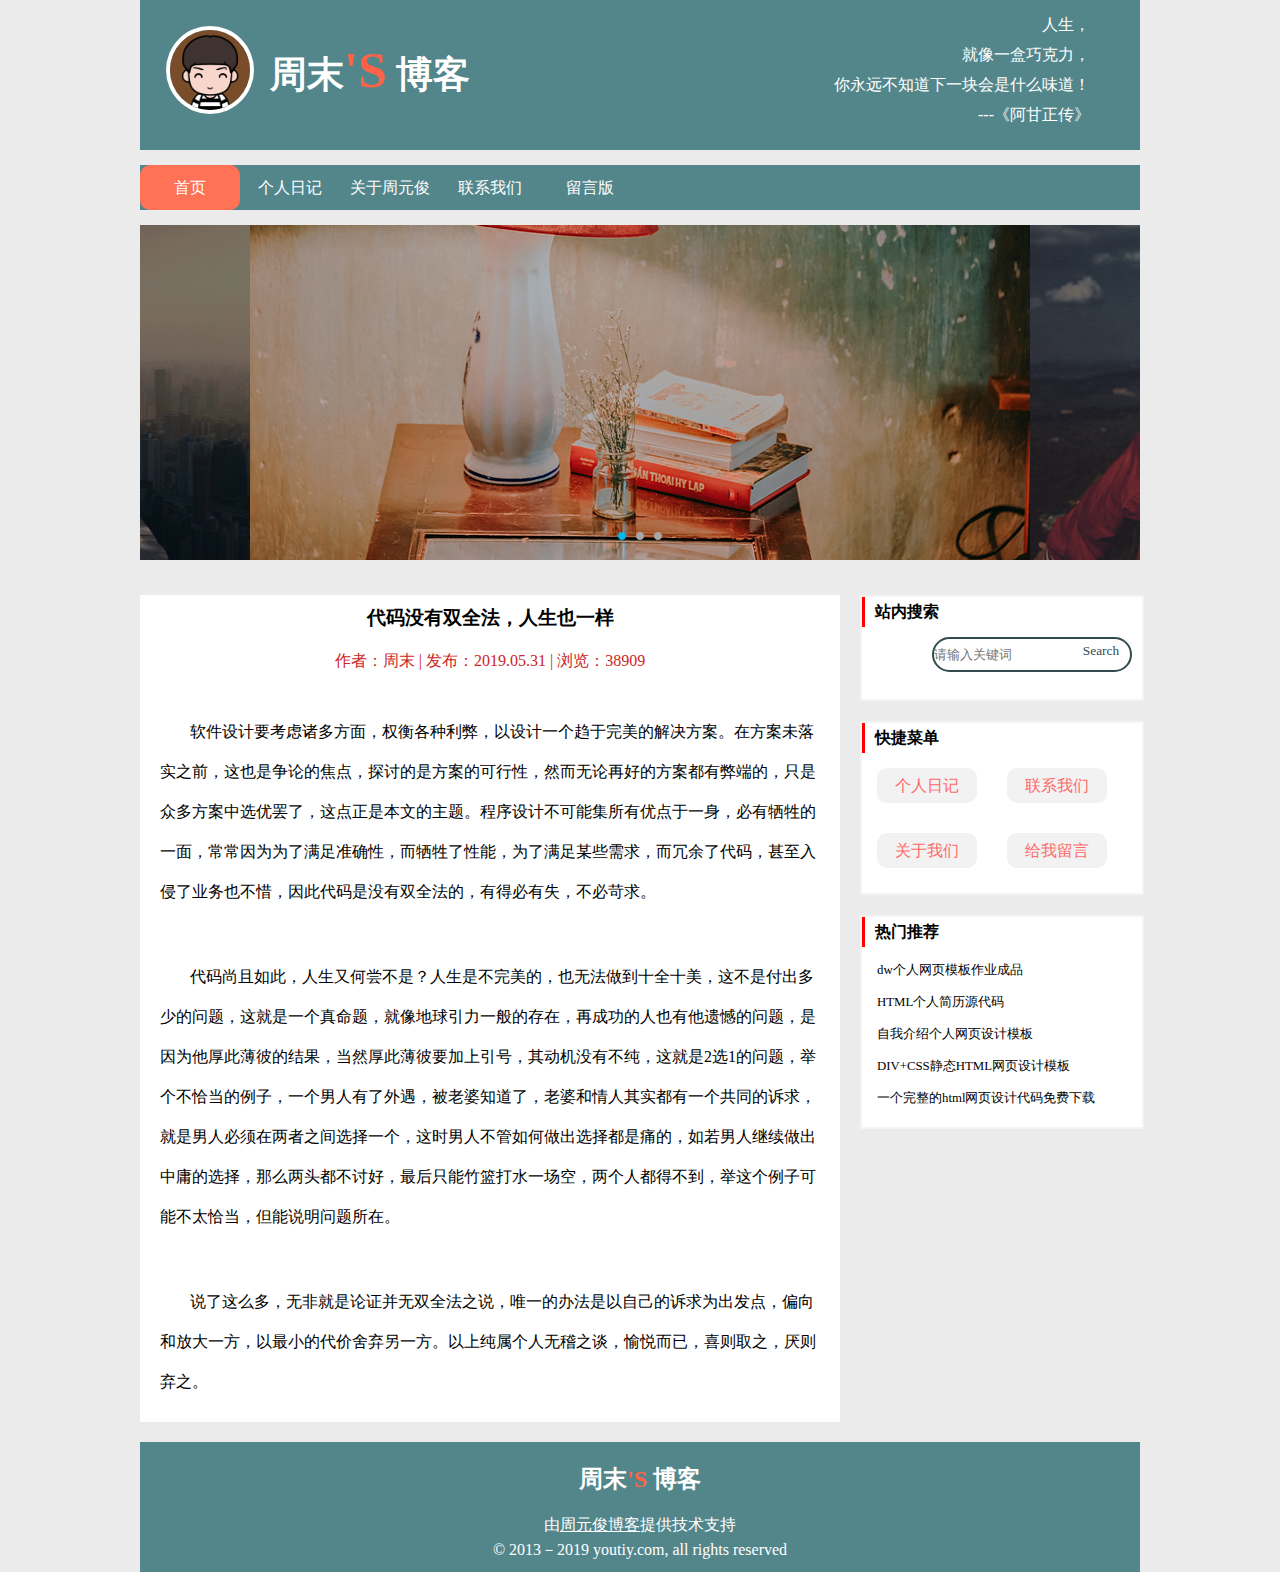
==== detail.html @ d8718f7a "html源码" ====
﻿<html>
	<head>
		<title>周末博客</title>
		<link rel="shortcut icon" href="images/ico.jpg"/>
		<link href="css/style.css?v=2" rel="stylesheet" type="text/css" media="all">
		<link rel="stylesheet" href="css/animate.min.css">
		<script src="js/wow.min.js"></script>
		<script>
		if (!(/msie [6|7|8|9]/i.test(navigator.userAgent))){
			new WOW().init();
		};
		</script>
	</head>
	<body>
		<header>
			<div class="logo">
				<img src="images/head.png" class="xwcms" onmouseover="this.src='images/head.jpg'" onmouseout="this.src='images/head.png'"/>
				<div class="logo-text">周末<span style="color:#FF6347;font-size:1.4em;">'S</span> 博客</div>
			</div>
			<div class="right-block">
				<div class="wow pulse bg-yellow" data-wow-delay="0.1s">人生，</div>
				<div class="wow rollIn bg-red" data-wow-iteration="1" data-wow-duration="0.5s">就像一盒巧克力，</div>
				<div class="wow bounceInRight bg-blue">你永远不知道下一块会是什么味道！</div>
				<div class="wow bounceInRight bg-blue">---《阿甘正传》</div>
			</div>
		</header>
		<div class="clear">
		</div>
		<nav id="nav" class="nav-wrap">
			<ul class="clearfix">
				<li class="menuactive">
					<a href="http://www.youtiy.com">
						首页
					</a>
				</li>
			
				<li>
					<a href="http://www.youtiy.com">
					   个人日记
					</a>
				</li>
			
				<li>
					<a href="http://www.youtiy.com">
					   关于周元俊
					</a>
				</li>
				
				<li>
					<a href="http://www.youtiy.com">
					   联系我们
					</a>
				</li>
				
				<li id="navEnd">
					<a href="http://www.youtiy.com">
						留言版
					</a>
				</li>   
			</ul>                 
		</nav>
		
		<section class="banner">
			<div class="youtiy_slider">
			  <div class="bd">
				<ul>
				  <li><a target="_blank" href="http://www.youtiy.com"><img src="plugin/SuperSlide/images/1.jpg" /></a></li>
				  <li><a target="_blank" href="http://www.youtiy.com"><img src="plugin/SuperSlide/images/2.jpg" /></a></li>
				  <li><a target="_blank" href="http://www.youtiy.com"><img src="plugin/SuperSlide/images/3.jpg" /></a></li>
				</ul>
			  </div>
			  <div class="hd">
				<ul>
				</ul>
			  </div>
			  <div class="pnBtn prev"><span class="blackBg"></span> <a class="arrow" href="javascript:void(0)"></a></div>
			  <div class="pnBtn next"><span class="blackBg"></span> <a class="arrow" href="javascript:void(0)"></a></div>
			</div>
		</section>
		
		<section class="container-content">
			<div class="article-content">
				<h3>代码没有双全法，人生也一样</h3>
				<div class="tt">
					<label>作者：周末</label> | <label>发布：2019.05.31</label> | <label>浏览：38909</label>
				</div>
				<div class="content">
					<p> 软件设计要考虑诸多方面，权衡各种利弊，以设计一个趋于完美的解决方案。在方案未落实之前，这也是争论的焦点，探讨的是方案的可行性，然而无论再好的方案都有弊端的，只是众多方案中选优罢了，这点正是本文的主题。程序设计不可能集所有优点于一身，必有牺牲的一面，常常因为为了满足准确性，而牺牲了性能，为了满足某些需求，而冗余了代码，甚至入侵了业务也不惜，因此代码是没有双全法的，有得必有失，不必苛求。
					</p>
					<p>代码尚且如此，人生又何尝不是？人生是不完美的，也无法做到十全十美，这不是付出多少的问题，这就是一个真命题，就像地球引力一般的存在，再成功的人也有他遗憾的问题，是因为他厚此薄彼的结果，当然厚此薄彼要加上引号，其动机没有不纯，这就是2选1的问题，举个不恰当的例子，一个男人有了外遇，被老婆知道了，老婆和情人其实都有一个共同的诉求，就是男人必须在两者之间选择一个，这时男人不管如何做出选择都是痛的，如若男人继续做出中庸的选择，那么两头都不讨好，最后只能竹篮打水一场空，两个人都得不到，举这个例子可能不太恰当，但能说明问题所在。</p>
					<p> 说了这么多，无非就是论证并无双全法之说，唯一的办法是以自己的诉求为出发点，偏向和放大一方，以最小的代价舍弃另一方。以上纯属个人无稽之谈，愉悦而已，喜则取之，厌则弃之。
					</p>
				</div>
			</div>
			
			<div class="right-fun">
				<div class="model">
					<div class="title">站内搜索</div>
					<div class="content">
						    <div class="bar7">
								<form>
									<input type="text" placeholder="请输入关键词" name="crid">
									<button type="submit"></button>
								</form>
							</div>
					</div>
				</div>
				
				<div class="model">
					<div class="title">快捷菜单</div>
					<div class="menu">
						 <span><a href="http://www.youtiy.com">个人日记</a></span> <span><a href="http://www.youtiy.com">联系我们</a></span> <span><a href="http://www.youtiy.com">关于我们</a></span> <span><a href="http://www.youtiy.com">给我留言</a></span>
					</div>
				</div>
				
				<div class="model recommend">
					<div class="title">热门推荐</div>
					<div class="content">
						<p>
							<a href="http://www.youtiy.com/detail_317.html">dw个人网页模板作业成品</a>
						</p>
						<p>
							<a href="http://www.youtiy.com/detail_382.html">HTML个人简历源代码</a>
						</p>
						<p>
							<a href="http://www.youtiy.com/detail_381.html">自我介绍个人网页设计模板</a>
						</p>
						<p>
							<a href="http://www.youtiy.com/detail_379.html">DIV+CSS静态HTML网页设计模板</a>
						</p>
						<p>
							<a href="http://www.youtiy.com/detail_377.html">一个完整的html网页设计代码免费下载</a>
						</p>
					</div>
				</div>
			</div>
		</section>

		<div class="clear">
		</div>	
		
		<footer class="footer">
			<div class="footer_content">
				<h2>周末<span style="color:#FF6347;">'S</span> 博客</h2>
				<p>由<a href="http://www.youtiy.com" target="_blank" style="color:white;text-decoration:underline;">周元俊博客</a>提供技术支持</p>
				<p>© 2013－2019 youtiy.com, all rights reserved</p>
			</div>
		</footer>
		

		<script src="plugin/SuperSlide/js/jquery.min.js"></script>
		<!-- <script src="js/jquery-1.12.4.min.js"></script> -->
		<script src="plugin/SuperSlide/js/superslide.2.1.js"></script>
		<script type="text/javascript">
		jQuery(".youtiy_slider .bd li").first().before( jQuery(".youtiy_slider .bd li").last() );
		jQuery(".youtiy_slider").hover(function(){
			 jQuery(this).find(".arrow").stop(true,true).fadeIn(300) 
			 },function(){ 
				jQuery(this).find(".arrow").fadeOut(300) });				
			 jQuery(".youtiy_slider").slide(
				{ titCell:".hd ul", mainCell:".bd ul", effect:"leftLoop",autoPlay:true, vis:3,autoPage:true, trigger:"mouseover"}
			);
			
			
		$(document).ready(function(e) {	
			var offset = 890;
			$(window).on('scroll', function(){
				if($(this).scrollTop() > offset ) {
					$('.recommend').css('position','fixed');
					$('.recommend').css('top','0px');
				} 
				else {
					$('.recommend').css('position','');
				}
			});
		});
		</script>
	</body>
</html>
---- css/style.css ----
﻿@charset "utf-8";
*{
	font-family: 思源黑体 CN;
	margin:0px;
	padding:0px;
}

body{
	overflow-x:hidden;
}

a:link {
	color:black;
	text-decoration:none;
}

a:visited {
	color:black;
	text-decoration:none;
}
	
a:hover {
	color:black;
	text-decoration:none;
	}
	
a:active {
	color:black;
	text-decoration:none;
}

/***鼠标悬浮图片旋转360度 begin***/
.xwcms {    
            margin: 30 auto;
            -webkit-border-radius: 110px;
            border-radius: 110px;
            -webkit-transition: -webkit-transform 0.4s ease-out;
            -moz-transition: -moz-transform 0.4s ease-out;
            -o-transition: -o-transform 0.4s ease-out;
            -ms-transition: -ms-transform 0.4s ease-out;
			width:80px;
			height:80px;
			box-shadow:0 0 0 4px #fff;
			float:left;
			margin-left:30px;
       }
.xwcms:hover {
            -webkit-transform: rotateZ(360deg);
            -moz-transform: rotateZ(360deg);
            -o-transform: rotateZ(360deg);
            -ms-transform: rotateZ(360deg);
            transform: rotateZ(360deg);
        }
/***鼠标悬浮图片旋转360度 begin***/


/***鼠标悬浮图片旋转360度 begin***/
.xwcms2 {    
			 margin: 10 auto;
            -webkit-border-radius: 110px;
            border-radius: 110px;
            -webkit-transition: -webkit-transform 0.4s ease-out;
            -moz-transition: -moz-transform 0.4s ease-out;
            -o-transition: -o-transform 0.4s ease-out;
            -ms-transition: -ms-transform 0.4s ease-out;
			width:30px;
			height:30px;
			box-shadow:0 0 0 2px #fff;
			float:left;
			margin-left:5px;
       }
/***鼠标悬浮图片旋转360度 begin***/

body{
	background:#EBEBEB;
}

header{
	width:1000px;
	height:150px;
	background:#53868B;
	margin:0px auto;
}

header .logo{
	float:left;
	height:100%;
	width:50%;
	line-height:140px;
	font-size:2.3em;
	color:white;
	font-weight:800;
}

header .logo .logo-text{
	margin-left:20px;
	float:left;
}

header .right-block{
	height:100%;
	width:50%;
	float:right;
	line-height:30px;
	padding-top:10px;
}

header .right-block div{
	width:90%;
	text-align:right;
	margin-right:50px;
	color:white;
}

.clear{
	clear:both;
}

nav{
	width:1000px;
	height:45px;
	margin:5px auto;	
	background-color:#53868B;
	
}

nav ul{
	margin: 0px; /* 与外界元素的距离为0 */
    padding: 0px; /* 与内部元素的距离为0 */
}

nav ul li{
	 list-style-type:none;
	 float:left; /* 向左漂移，将竖排变为横排 */
	 color:white;
	 height:45px;
	 width:100px;
	 text-align:center;
	 line-height:45px;
}

nav ul li a,nav ul li a:visited,nav ul li a:link{
	color:white;
}

nav ul li:hover{
	background:#FF7256;
	border-radius: 10px 10px 10px 10px;
}

.menuactive{
	background:#FF7256;
	border-radius: 10px 10px 10px 10px;
}



/*banner*/
.youtiy_slider {
	width:1000px;
	min-width:980px;
	height:335px;
	position:relative;
	overflow:hidden;
	background:#fff;
	text-align:center;
	margin:15px auto;
}
.youtiy_slider .bd {
	width:980px;
	position:absolute;
	left:50%;
	margin-left:-490px
}
.youtiy_slider .bd li {
	width:780px;
	overflow:hidden;
}
.youtiy_slider .bd li img {
	display:block;
	width:780px;
	height:335px;
}
.youtiy_slider .tempWrap {
	overflow:visible !important
}
.youtiy_slider .tempWrap ul {
	margin-left:-680px !important;
}
.youtiy_slider .hd {
	position:absolute;
	width:100%;
	left:0;
	z-index:1;
	height:8px;
	bottom:20px;
	text-align:center;
}
.youtiy_slider .hd li {
	display:inline-block;
	*display:inline;
	zoom:1;
	width:8px;
	height:8px;
	line-height:99px;
	overflow:hidden;
	background:url(../plugin/SuperSlide/images/slider-btn.png) 0 -10px no-repeat;
	margin:0 5px;
	cursor:pointer;
}
.youtiy_slider .hd li.on {
	background-position:0 0;
}
.youtiy_slider .pnBtn {
	position:absolute;
	z-index:1;
	top:0;
	width:100%;
	height:335px;
	cursor:pointer;
}
.youtiy_slider .prev {
	left:-50%;
	margin-left:-390px;
}
.youtiy_slider .next {
	left:50%;
	margin-left:390px;
}
.youtiy_slider .pnBtn .blackBg {
	display:block;
	position:absolute;
	left:0;
	top:0;
	width:100%;
	height:335px;
	background:#000;
	filter:alpha(opacity=50);
	opacity:0.5;
}
.youtiy_slider .pnBtn .arrow {
	display:none;
	position:absolute;
	top:0;
	z-index:1;
	width:60px;
	height:335px;
}
.youtiy_slider .pnBtn .arrow:hover {
	filter:alpha(opacity=60);
	opacity:0.6;
}
.youtiy_slider .prev .arrow {
	right:0;
	background:url(../plugin/SuperSlide/images/slider-arrow.png) -120px 0 no-repeat;
}
.youtiy_slider .next .arrow {
	left:0;
	background:url(../plugin/SuperSlide/images/slider-arrow.png) 0 0 no-repeat;
}



.container-content{
	width:1000px;
	margin:0px auto;
}

.container-content .article-list{
	width:700px;
	float:left;
}

.container-content .article-list .item{
	width:100%;
	height:200px;
	background:white;
	/*-webkit-border-radius: 10px;
     border-radius: 10px;*/
	 margin-top:20px;
	 border:2px solid #F4F4F4;
	 overflow:hidden;
}

.container-content .article-list .item .art-img{
	float:left;
	width:40%;
	overflow:hidden;
}

.container-content .article-list .item .art-img img{
	width:98%;
	margin:0px auto;
	margin-left:10px;
	margin-top:10px;
	margin-bottom:10px;
	max-height:180px;
}

.container-content .article-list .item .title{
	float:left;
	font-size:1.5em;
	padding-left:15px;
	padding-top:8px;
	color:#7A7A7A;
}

.container-content .article-list .item .base-info{
	float:left;
	width:60%;
	height:50px;
}

.container-content .article-list .item .base-info ul li{
	 list-style-type:none;
	 float:left; /* 向左漂移，将竖排变为横排 */
	 color:black;
	 height:60px;
	 text-align:left;
	 line-height:50px;
	 margin-left:10px;
	 font-size:.1em;
	 color:#696969;
	 
}


.container-content .article-list .item .desc{
	float:left;
	width:60%;
	overflow:hidden;
	box-sizing: border-box;/*不让padding影响元素的宽度*/
	padding:15px;
	font-size:.1.2em;
	line-height:30px;
	color:#696969;
	text-indent:30px;
	margin-top:-15px;
}

/*右侧区域*/
.right-fun{
	width:280px;
	float:right;
}

.right-fun .model{
	width:100%;
	border:2px solid #F4F4F4;
	margin-top:20px;
	background:white;
}

.right-fun .model .title{
	border-left:3px solid red;
	height:30px;
	padding-left:10px;
	box-sizing: border-box;/*不让padding影响元素的宽度*/
	font-weight:800;
	line-height:30px;
}

.right-fun .model .content{
	width:100%;
	margin-bottom:20px;
}

.right-fun .model .content p{
	margin:15px;
	font-size:.8em;
	
	-moz-transition:all .5s linear .1s;  
	  -webkit-transition:all .5s linear .1s;  
	  -o-transition:all .5s linear .1s;  
	  -ms-transition:all .5s linear .1s;  
	  transition:all .5s linear .1s;  


}

.right-fun .model .content p:hover{
	padding-left:20px;
}

.right-fun .model .menu{
	width:100%;
	height:140px;
}

.right-fun .model .menu span{
	display:block;
	width:100px;
	height:35px;
	background:#F2F2F2;
	float:left;
	margin:15px;
	line-height:35px;
	-webkit-border-radius: 10px;
    border-radius: 10px;
	color:#FF6A6A;
	text-align:center;
	
	-webkit-transition: -webkit-transform 0.4s ease-out;
	-moz-transition: -moz-transform 0.4s ease-out;
	-o-transition: -o-transform 0.4s ease-out;
	-ms-transition: -ms-transform 0.4s ease-out;
}

.right-fun .model .menu span:hover {
	-webkit-transform: rotateZ(360deg);
	-moz-transform: rotateZ(360deg);
	-o-transform: rotateZ(360deg);
	-ms-transform: rotateZ(360deg);
	transform: rotateZ(360deg);
}

.right-fun .model .menu span a,.right-fun .model .menu span a:visited,.right-fun .model .menu span a:link{
	color:#FF6A6A;
}

.right-fun .recommend{
	width:280px;
}

/*搜索框7*/  
form {
	position:relative;
	margin:0 auto;
} 
button {
	border:none;
	outline:none;
}
button {
	height:42px;
	width:42px;
	cursor:pointer;
	position:absolute;
}
.bar7 form {
	height:52px;
	padding-right:10px;
}
.bar7 input {
	width:200px;
	border-radius:42px;
	border:2px solid #324B4E;
	background:white;
	transition:.3s linear;
	float:right;
	height:35px;
	margin-top:10px;
	outline:none;
}
.bar7 input:focus {
	width:250px;
}
.bar7 button {
	background:none;
	top:3px;
	right:20px;
}
.bar7 button:before {
	content:"Search";
	font-family:FontAwesome;
	color:#324b4e;
}

/*footer*/
footer{
	width:1000px;
	background:#53868B;
	display:block;
	margin:0px auto;
	overflow:hidden;
	text-align:center;
	color:white;
	margin-top:20px;
}

footer .footer_content{
	margin:10px;
	line-height:25px;
}

footer .footer_content h2{
	margin-top:25px;
}

footer .footer_content p:nth-child(2){
	margin-top:20px;
}



/*article-content*/
.article-content{
	width:700px;
	float:left;
	margin-top:20px;
	text-align:center;
	background:white;
}

.article-content h3{
	margin-top:10px;
}

.article-content .tt{
	margin-top:20px;
	color:#CD2626;
}

.article-content .content{
	margin-top:20px;
}

.article-content .content p{
	margin-top:5px;
	text-align:left;
	padding:20px;
	text-indent:30px;
	line-height:40px;
}
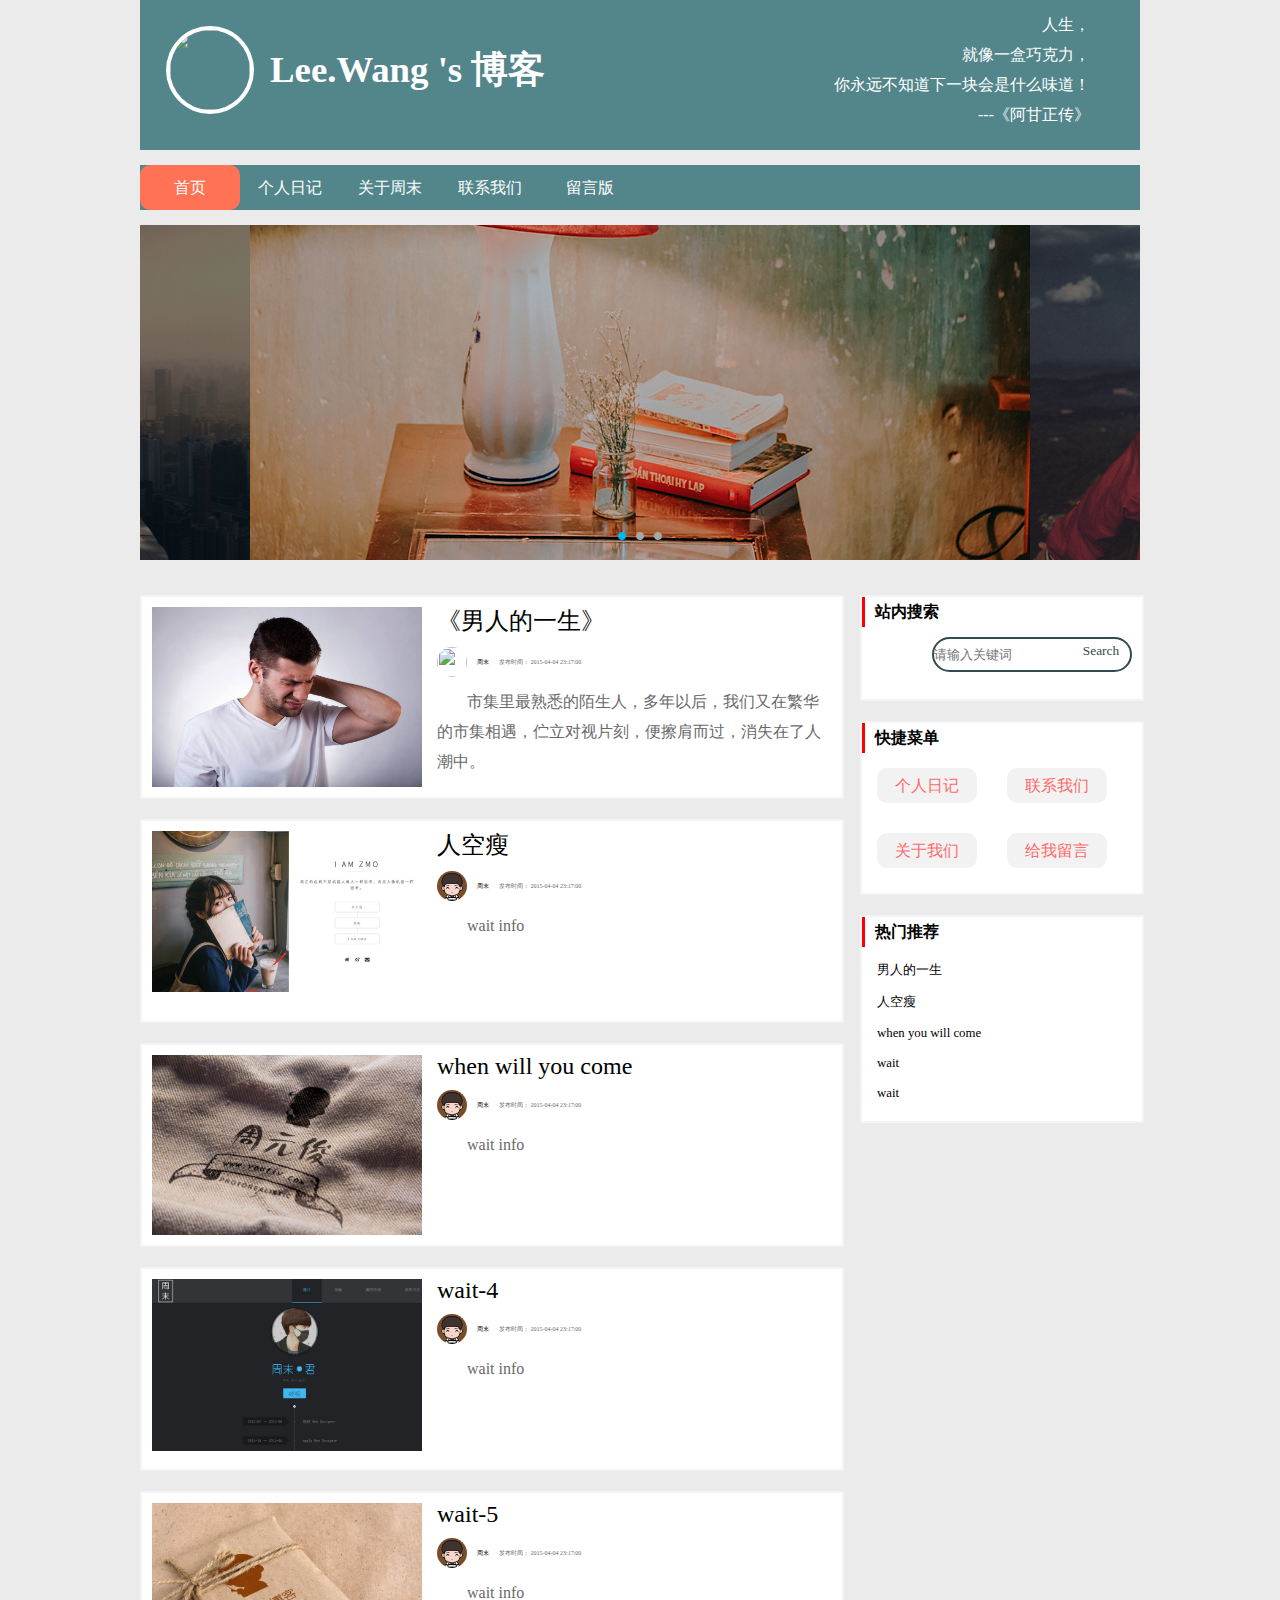
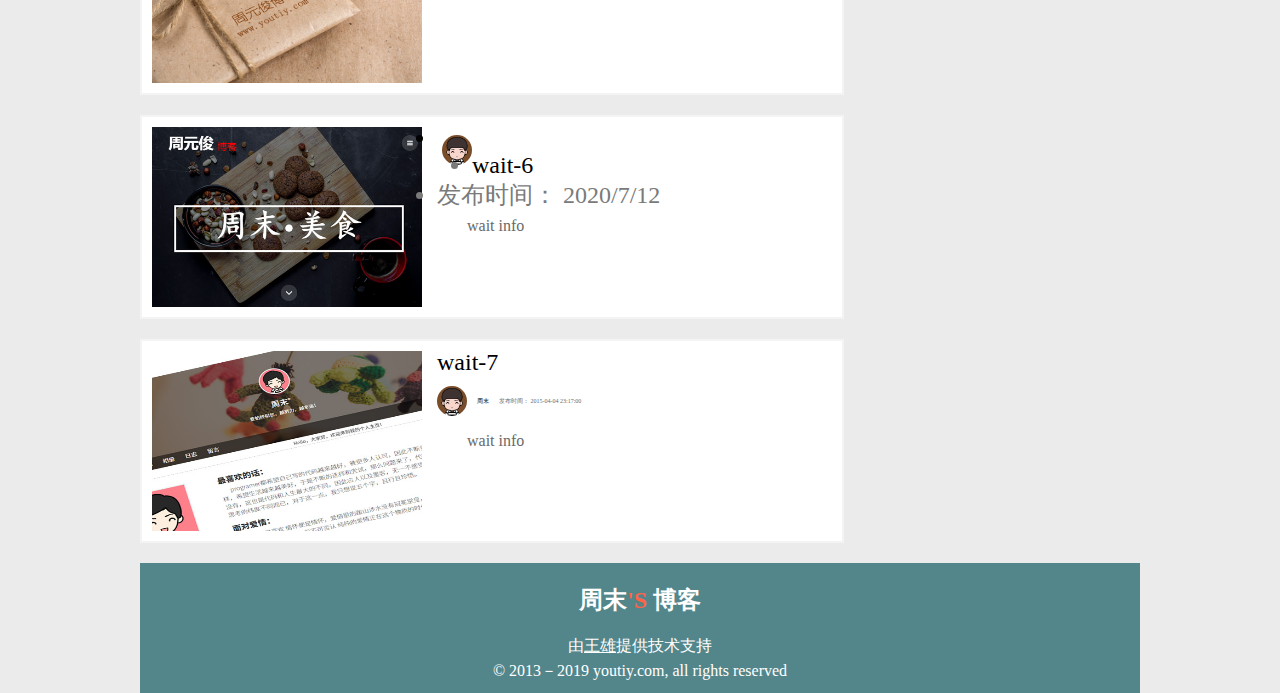
==== commit b105473e: "change detail.html" ====
--- a/detail.html
+++ b/detail.html
@@ -1,6 +1,6 @@
 ﻿<html>
 	<head>
-		<title>周末博客</title>
+		<title>leesin</title>
 		<link rel="shortcut icon" href="images/ico.jpg"/>
 		<link href="css/style.css?v=2" rel="stylesheet" type="text/css" media="all">
 		<link rel="stylesheet" href="css/animate.min.css">
@@ -14,8 +14,8 @@
 	<body>
 		<header>
 			<div class="logo">
-				<img src="images/head.png" class="xwcms" onmouseover="this.src='images/head.jpg'" onmouseout="this.src='images/head.png'"/>
-				<div class="logo-text">周末<span style="color:#FF6347;font-size:1.4em;">'S</span> 博客</div>
+				<img src="images/my-1.jpg" class="xwcms" onmouseover="this.src='images/head.jpg'" onmouseout="this.src='images/head.png'"/>
+				<div class="logo-text">Lee.Wang	's</span> 博客</div>
 			</div>
 			<div class="right-block">
 				<div class="wow pulse bg-yellow" data-wow-delay="0.1s">人生，</div>
@@ -35,25 +35,25 @@
 				</li>
 			
 				<li>
-					<a href="http://www.youtiy.com">
+					<a href="https://weibo.com/u/5391182376">
 					   个人日记
 					</a>
 				</li>
 			
 				<li>
-					<a href="http://www.youtiy.com">
-					   关于周元俊
+					<a href="http://www.baidu.com">
+					   关于周末
 					</a>
 				</li>
 				
 				<li>
-					<a href="http://www.youtiy.com">
+					<a href="http://www.baidu.com">
 					   联系我们
 					</a>
 				</li>
 				
 				<li id="navEnd">
-					<a href="http://www.youtiy.com">
+					<a href="http://www.baidu.com">
 						留言版
 					</a>
 				</li>   
@@ -64,9 +64,9 @@
 			<div class="youtiy_slider">
 			  <div class="bd">
 				<ul>
-				  <li><a target="_blank" href="http://www.youtiy.com"><img src="plugin/SuperSlide/images/1.jpg" /></a></li>
-				  <li><a target="_blank" href="http://www.youtiy.com"><img src="plugin/SuperSlide/images/2.jpg" /></a></li>
-				  <li><a target="_blank" href="http://www.youtiy.com"><img src="plugin/SuperSlide/images/3.jpg" /></a></li>
+				  <li><a target="_blank" href="http://www.baidu.com"><img src="plugin/SuperSlide/images/1.jpg" /></a></li>
+				  <li><a target="_blank" href="http://www.baidu.com"><img src="plugin/SuperSlide/images/2.jpg" /></a></li>
+				  <li><a target="_blank" href="http://www.baidu.com"><img src="plugin/SuperSlide/images/3.jpg" /></a></li>
 				</ul>
 			  </div>
 			  <div class="hd">
@@ -79,17 +79,184 @@
 		</section>
 		
 		<section class="container-content">
-			<div class="article-content">
-				<h3>代码没有双全法，人生也一样</h3>
-				<div class="tt">
-					<label>作者：周末</label> | <label>发布：2019.05.31</label> | <label>浏览：38909</label>
-				</div>
-				<div class="content">
-					<p> 软件设计要考虑诸多方面，权衡各种利弊，以设计一个趋于完美的解决方案。在方案未落实之前，这也是争论的焦点，探讨的是方案的可行性，然而无论再好的方案都有弊端的，只是众多方案中选优罢了，这点正是本文的主题。程序设计不可能集所有优点于一身，必有牺牲的一面，常常因为为了满足准确性，而牺牲了性能，为了满足某些需求，而冗余了代码，甚至入侵了业务也不惜，因此代码是没有双全法的，有得必有失，不必苛求。
-					</p>
-					<p>代码尚且如此，人生又何尝不是？人生是不完美的，也无法做到十全十美，这不是付出多少的问题，这就是一个真命题，就像地球引力一般的存在，再成功的人也有他遗憾的问题，是因为他厚此薄彼的结果，当然厚此薄彼要加上引号，其动机没有不纯，这就是2选1的问题，举个不恰当的例子，一个男人有了外遇，被老婆知道了，老婆和情人其实都有一个共同的诉求，就是男人必须在两者之间选择一个，这时男人不管如何做出选择都是痛的，如若男人继续做出中庸的选择，那么两头都不讨好，最后只能竹篮打水一场空，两个人都得不到，举这个例子可能不太恰当，但能说明问题所在。</p>
-					<p> 说了这么多，无非就是论证并无双全法之说，唯一的办法是以自己的诉求为出发点，偏向和放大一方，以最小的代价舍弃另一方。以上纯属个人无稽之谈，愉悦而已，喜则取之，厌则弃之。
-					</p>
+			<div class="article-list">
+				<div class="item">
+					<div class="art-img">
+						<img src="images/男人.jpg" />
+					</div>
+					<div class="title">
+						<a href="男人的一生.html">《男人的一生》</a>
+					</div>
+					<div class="base-info">
+						<ul>
+							<li>
+								<img src="images/my-1.jpg" class="xwcms2"/>
+							</li>
+							<li>
+								<a href="http://www.baidu.com">周末</a>
+							</li>
+							<li>
+								发布时间： 2015-04-04 23:17:00
+							</li>
+						</ul>
+					</div>
+					<div class="desc">
+						市集里最熟悉的陌生人，多年以后，我们又在繁华的市集相遇，伫立对视片刻，便擦肩而过，消失在了人潮中。
+					</div>
+				</div>
+				
+				<div class="item">
+					<div class="art-img">
+						<img src="images/20180512151118_86313.jpg" />
+					</div>
+					<div class="title">
+						<a href="人空瘦.html">人空瘦</a>
+					</div>
+					<div class="base-info">
+						<ul>
+							<li>
+								<img src="images/head.png" class="xwcms2"/>
+							</li>
+							<li>
+								<a href="http://www.baidu.com">周末</a>
+							</li>
+							<li>
+								发布时间： 2015-04-04 23:17:00
+							</li>
+						</ul>
+					</div>
+					<div class="desc">
+						wait info
+					</div>
+				</div>
+				
+				
+				<div class="item">
+					<div class="art-img">
+						<img src="images/20180302120918_14441.jpg" />
+					</div>
+					<div class="title">
+						<a href="when-will-you-come.html">when&nbspwill&nbspyou&nbspcome</a>
+					</div>
+					<div class="base-info">
+						<ul>
+							<li>
+								<img src="images/head.png" class="xwcms2"/>
+							</li>
+							<li>
+								<a href="http://www.baidu.com">周末</a>
+							</li>
+							<li>
+								发布时间： 2015-04-04 23:17:00
+							</li>
+						</ul>
+					</div>
+					<div class="desc">
+						wait info
+					</div>
+				</div>
+				
+				<div class="item">
+					<div class="art-img">
+						<img src="images/20180301084046_22582.jpg" />
+					</div>
+					<div class="title">
+						<a href="http://www.baidu.com/">wait-4</a>
+					</div>
+					<div class="base-info">
+						<ul>
+							<li>
+								<img src="images/head.png" class="xwcms2"/>
+							</li>
+							<li>
+								<a href="http://www.baidu.com">周末</a>
+							</li>
+							<li>
+								发布时间： 2015-04-04 23:17:00
+							</li>
+						</ul>
+					</div>
+					<div class="desc">
+						wait info
+					</div>
+				</div>
+				
+				
+				<div class="item">
+					<div class="art-img">
+						<img src="images/20180227084829_10304.jpg" />
+					</div>
+					<div class="title">
+						<a href="http://www.baidu.com">wait-5</a>
+					</div>
+					<div class="base-info">
+						<ul>
+							<li>
+								<img src="images/head.png" class="xwcms2"/>
+							</li>
+							<li>
+								<a href="http://www.baidu.com">周末</a>
+							</li>
+							<li>
+								发布时间： 2015-04-04 23:17:00
+							</li>
+						</ul>
+					</div>
+					<div class="desc">
+						wait info
+					</div>
+				</div>
+				
+				
+				<div class="item">
+					<div class="art-img">
+						<img src="images/yDhcVLlvpN20180103105004.png" />
+					</div>
+					<div class="title">
+						<a href="http://www.baidu.com>wait-6</a>
+					</div>
+					<div class="base-info">
+						<ul>
+							<li>
+								<img src="images/head.png" class="xwcms2"/>
+							</li>
+							<li>
+								<a href="http://www.baidu.com">wait-6</a>
+							</li>
+							<li>
+								发布时间： 2020/7/12
+							</li>
+						</ul>
+					</div>
+					<div class="desc">
+						wait info
+					</div>
+				</div>
+				
+				
+				<div class="item">
+					<div class="art-img">
+						<img src="images/WizvnBwfuh20171208180938.png" />
+					</div>
+					<div class="title">
+						<a href="http://www.baidu.com">wait-7</a>
+					</div>
+					<div class="base-info">
+						<ul>
+							<li>
+								<img src="images/head.png" class="xwcms2"/>
+							</li>
+							<li>
+								<a href="http://www.baidu.com">周末</a>
+							</li>
+							<li>
+								发布时间： 2015-04-04 23:17:00
+							</li>
+						</ul>
+					</div>
+					<div class="desc">
+						 wait info
+					</div>
 				</div>
 			</div>
 			
@@ -109,7 +276,7 @@
 				<div class="model">
 					<div class="title">快捷菜单</div>
 					<div class="menu">
-						 <span><a href="http://www.youtiy.com">个人日记</a></span> <span><a href="http://www.youtiy.com">联系我们</a></span> <span><a href="http://www.youtiy.com">关于我们</a></span> <span><a href="http://www.youtiy.com">给我留言</a></span>
+						 <span><a href="http://www.baidu.com">个人日记</a></span> <span><a href="http://www.baidu.com">联系我们</a></span> <span><a href="http://www.baidu.com">关于我们</a></span> <span><a href="http://www.baidu.com">给我留言</a></span>
 					</div>
 				</div>
 				
@@ -117,19 +284,19 @@
 					<div class="title">热门推荐</div>
 					<div class="content">
 						<p>
-							<a href="http://www.youtiy.com/detail_317.html">dw个人网页模板作业成品</a>
-						</p>
-						<p>
-							<a href="http://www.youtiy.com/detail_382.html">HTML个人简历源代码</a>
-						</p>
-						<p>
-							<a href="http://www.youtiy.com/detail_381.html">自我介绍个人网页设计模板</a>
-						</p>
-						<p>
-							<a href="http://www.youtiy.com/detail_379.html">DIV+CSS静态HTML网页设计模板</a>
-						</p>
-						<p>
-							<a href="http://www.youtiy.com/detail_377.html">一个完整的html网页设计代码免费下载</a>
+							<a href="男人的一生.html">男人的一生</a>
+						</p>
+						<p>
+							<a href="人空瘦.html">人空瘦</a>
+						</p>
+						<p>
+							<a href="when-will-you-come.html">when you will come</a>
+						</p>
+						<p>
+							<a href="http://www.baidu.com">wait</a>
+						</p>
+						<p>
+							<a href="http://www.baidu.com">wait</a>
 						</p>
 					</div>
 				</div>
@@ -142,7 +309,7 @@
 		<footer class="footer">
 			<div class="footer_content">
 				<h2>周末<span style="color:#FF6347;">'S</span> 博客</h2>
-				<p>由<a href="http://www.youtiy.com" target="_blank" style="color:white;text-decoration:underline;">周元俊博客</a>提供技术支持</p>
+				<p>由<a href="http://www.baidu.com" target="_blank" style="color:white;text-decoration:underline;">王雄</a>提供技术支持</p>
 				<p>© 2013－2019 youtiy.com, all rights reserved</p>
 			</div>
 		</footer>
